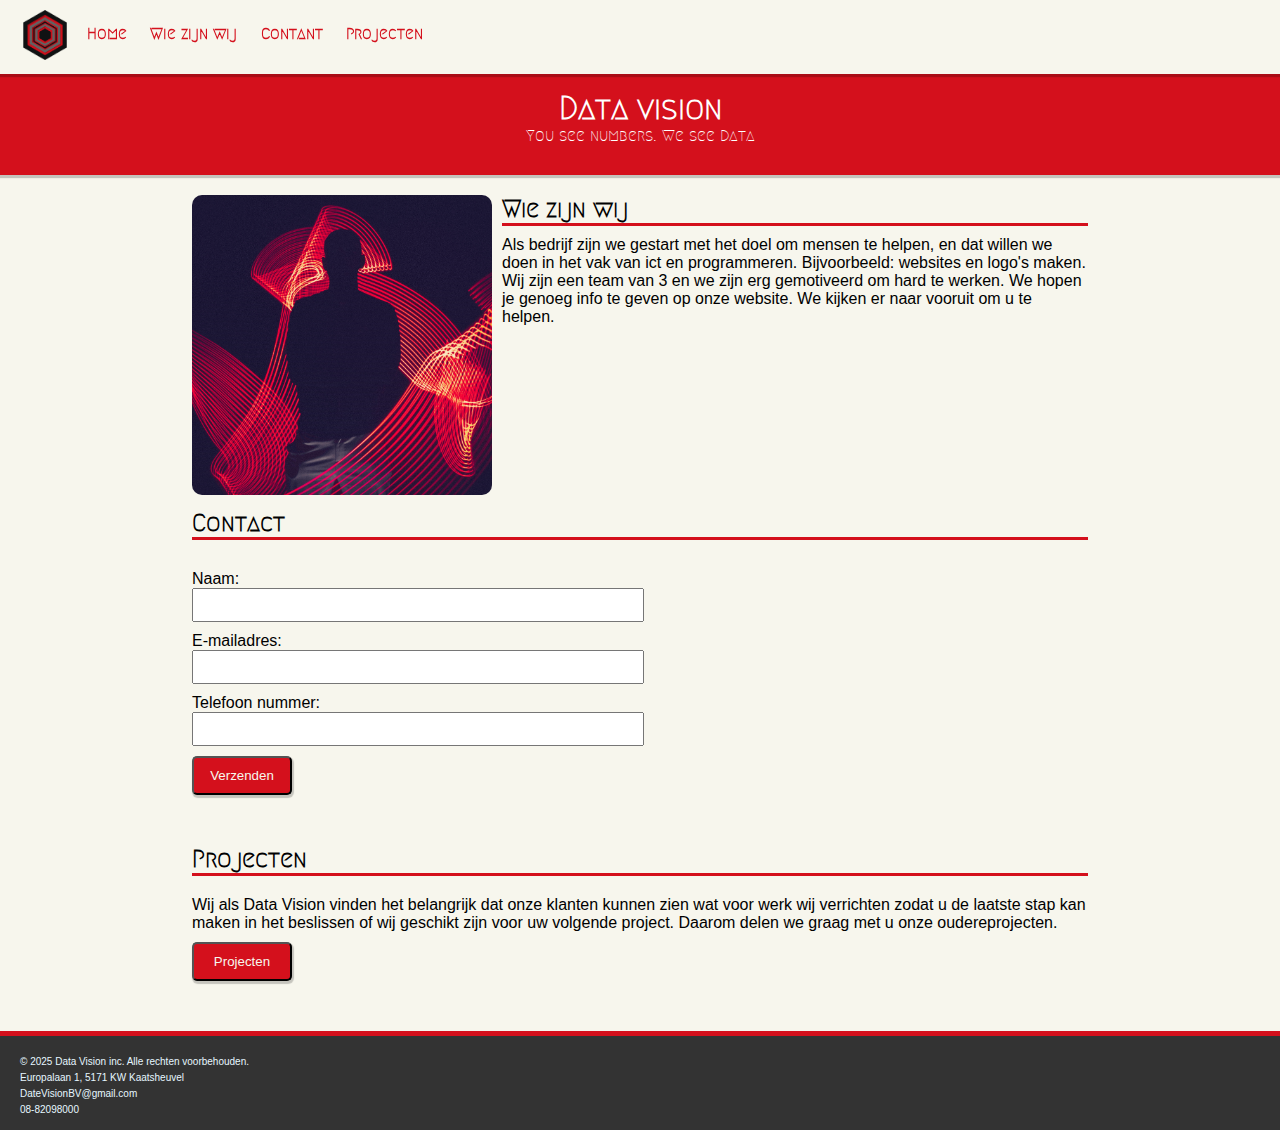
==== index.html @ f1a0186d "wie zijn wij nav" ====
<!DOCTYPE html>
<html lang="nl">
    <head>
        <meta charset="UTF-8">
        <meta name="viewport" content="width=device-width, initial-scale=1.0">
        <title>Datavision</title>
        <link rel="stylesheet" href="style.css">
        <link rel="preconnect" href="https://fonts.googleapis.com">
        <link rel="preconnect" href="https://fonts.gstatic.com" crossorigin>
        <link href="https://fonts.googleapis.com/css2?family=Megrim&family=Open+Sans:ital,wght@0,300..800;1,300..800&display=swap" rel="stylesheet">
    </head>
    <body>
        <header id="home" title="Datavision">
            <nav class="navbalk">
                <a href="#home"><img src="LOGO.png"></a>
                <ul>
                    <a class="hover" href="#home">Home</a>
                    <a class="hover" href="#home">Wie zijn wij</a>
                    <a class="hover" href="#user-form">Contant</a>
                    <a class="hover" href="projecten.html">Projecten</a>
                </ul>
            </nav>
            <h1>Data vision</h1>
            <p>You see numbers. We see Data</p>
        </header>
        <main>
            <section id="Wie-zijn-wij" class="Wie-zijn-wij">
                <div>
                    <img class="icon" src="pexels-akwice-3094799.jpg" alt>
                </div>
                <div>
                    <h2 class="none">Wie zijn wij</h2>
                    <div>
                        Als bedrijf zijn we gestart met het doel om mensen te helpen, en dat willen we doen in het vak van ict en programmeren. Bijvoorbeeld: websites en logo's maken. Wij zijn een team van 3 en we zijn erg gemotiveerd om hard te werken. We hopen je genoeg info te geven op onze website. We kijken er naar vooruit om u te helpen. 
                    </div>
                </div>
            </section>
            <section id="user-form" class="user-form">
                <h2>Contact</h2>   
                    <div>
                        <p>Naam:</p>
                        <input type="text" required>
                        <p>E-mailadres:</p>
                        <input type="email" required>
                        <p>Telefoon nummer:</p>
                        <input type="text" required>
                        <button class="verzenden">Verzenden</button>
                    </div>  
            </section>
            <section id="projecten" class="projecten">
                <h2>Projecten</h2>
                <div>
                    <p>Wij als Data Vision vinden het belangrijk dat onze klanten kunnen zien wat voor werk wij verrichten zodat u de laatste stap kan maken in het beslissen of wij geschikt zijn voor uw volgende project. Daarom delen we graag met u onze oudereprojecten.</p>
                    <a href="projecten.html"><button>Projecten</button></a>
                </div>
            </section>
        </main>
        <footer>
            <p>© 2025 Data Vision inc. Alle rechten voorbehouden.</p>
            <p>Europalaan 1, 5171 KW Kaatsheuvel</p>
            <p>DateVisionBV@gmail.com</p>
            <p>08-82098000</p>
        </footer>
    </body>
---- style.css ----
* {
    margin: 0;
    padding: 0;
    font-family: Arial, Helvetica, sans-serif;
}

html{
    scroll-behavior: smooth;
}

body{
    background-color: #f7f6ed;
}

.navbalk {
    position: fixed;
    padding: 10px 20px 10px 20px;
    background-color: #f7f6ed;
    width: 100%;
    box-shadow: 1px 2px 1px 1px rgba(0, 0, 0, 0.2);
    display:flex;
}
.navbalk ul{
    padding-top: 15px;
}

.navbalk img{
    width:50px;
    height: 50px;
}

.hover{
    color: #D4101C;
    text-decoration: none;
    margin-left: 15px;
    padding: 2px 2px 2px 2px;
    font-family: "Megrim", Static;
    font-weight: bold;
}

.hover:hover {
    background-color: #626262;
    color:#e6f7ff;
}

h1 {
    padding-top: 90px;
    text-align: center;
    font-family: "Megrim", Static;
}

h2 {
    border-bottom: 3px #D4101C solid;
    font-family: "Megrim", Static;
}

header {
    background-color: #D4101C;
    color: #ffffff;
    box-shadow: 1px 2px 1px 1px rgba(0, 0, 0, 0.2);
}

header p{
    padding-bottom: 30px;
    margin-bottom: 10px;
    text-align: center;
    font-family: "Megrim", Static;
}

main {
    margin-left: 15%;
    margin-right: 15%;
}

.Wie-zijn-wij {
    display: flex;
    justify-content: space-between;
    background-color: #f7f6ed;
}

.Wie-zijn-wij img {
    border-radius: 10px;
    width: 300px;
    margin-right: 10px;
}

.Wie-zijn-wij div {
    padding: 10px 0px 10px 0px; 
}

.user-form div {
    display: flex;
    flex-direction: column;
    padding: 20px 0px 50px 0px;
    flex-wrap: wrap;
}
input{
    width: 50%;
    height: 30px;
}

.user-form p {
    margin-top: 10px;
}

button {
    background-color:#D4101C ;
    color: #f7f6ed;
    padding: 10px 15px 10px 15px;
    border-radius: 5px;
    width: 100px;
    margin-top: 10px;
    box-shadow: 1px 2px 1px 1px rgba(0, 0, 0, 0.2);
}

button:hover{
    cursor: pointer;
}

.projecten p{
    display: flex;
    flex-direction: column;
    padding: 20px 0px 0px 0px;
    flex-wrap: wrap;
}

.projecten button{
    margin-bottom: 50px;
}
footer {
    background-color: #333333;
    color: #e6f7ff;
    padding-top: 15px;
    padding-bottom: 15px;
    border-top: 5px #D4101C solid;
}
footer p{
    padding-top: 5px;
    padding-left: 20px;
    font-size:10px;
}

@media screen and (max-width: 840px) {
    .Wie-zijn-wij{
        display:flex;
        flex-wrap: wrap;
    }
}
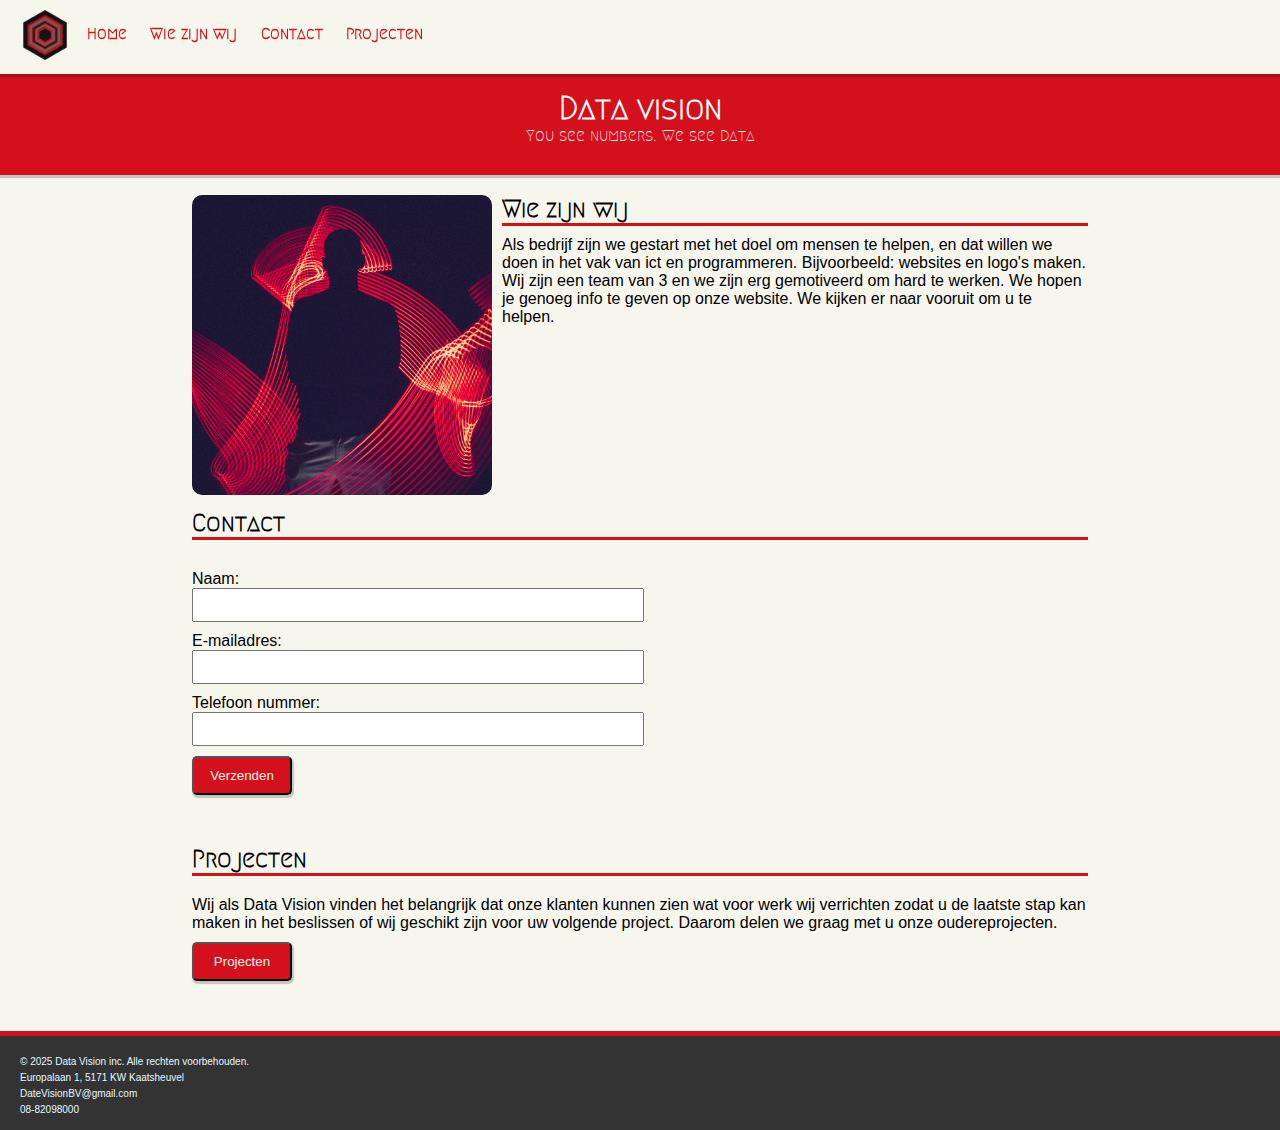
==== commit a00058fd: "contant" ====
--- a/index.html
+++ b/index.html
@@ -16,7 +16,7 @@
                 <ul>
                     <a class="hover" href="#home">Home</a>
                     <a class="hover" href="#home">Wie zijn wij</a>
-                    <a class="hover" href="#user-form">Contant</a>
+                    <a class="hover" href="#user-form">Contact</a>
                     <a class="hover" href="projecten.html">Projecten</a>
                 </ul>
             </nav>
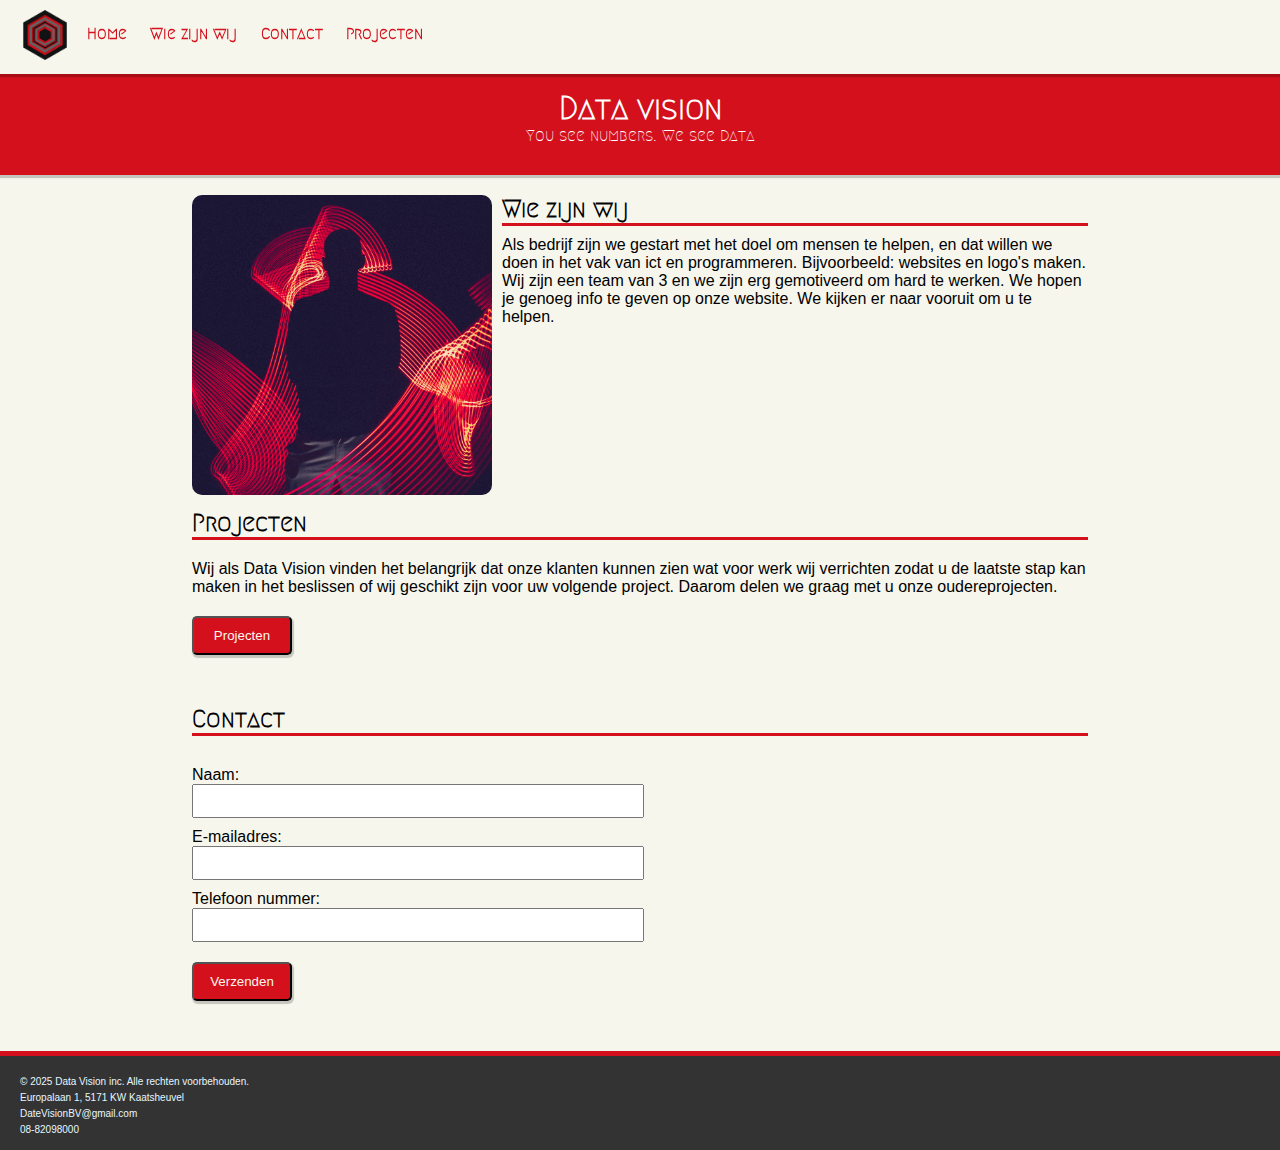
==== commit 1f98202f: "porject naar boven" ====
--- a/index.html
+++ b/index.html
@@ -12,7 +12,7 @@
     <body>
         <header id="home" title="Datavision">
             <nav class="navbalk">
-                <a href="#home"><img src="LOGO.png"></a>
+                <a href="#home"><img src="img/LOGO.png"></a>
                 <ul>
                     <a class="hover" href="#home">Home</a>
                     <a class="hover" href="#home">Wie zijn wij</a>
@@ -26,13 +26,20 @@
         <main>
             <section id="Wie-zijn-wij" class="Wie-zijn-wij">
                 <div>
-                    <img class="icon" src="pexels-akwice-3094799.jpg" alt>
+                    <img class="icon" src="img/pexels-akwice-3094799.jpg" alt>
                 </div>
                 <div>
                     <h2 class="none">Wie zijn wij</h2>
                     <div>
                         Als bedrijf zijn we gestart met het doel om mensen te helpen, en dat willen we doen in het vak van ict en programmeren. Bijvoorbeeld: websites en logo's maken. Wij zijn een team van 3 en we zijn erg gemotiveerd om hard te werken. We hopen je genoeg info te geven op onze website. We kijken er naar vooruit om u te helpen. 
                     </div>
+                </div>
+            </section>
+            <section id="projecten" class="projecten">
+                <h2>Projecten</h2>
+                <div>
+                    <p>Wij als Data Vision vinden het belangrijk dat onze klanten kunnen zien wat voor werk wij verrichten zodat u de laatste stap kan maken in het beslissen of wij geschikt zijn voor uw volgende project. Daarom delen we graag met u onze oudereprojecten.</p>
+                    <a href="projecten.html"><button>Projecten</button></a>
                 </div>
             </section>
             <section id="user-form" class="user-form">
@@ -47,13 +54,7 @@
                         <button class="verzenden">Verzenden</button>
                     </div>  
             </section>
-            <section id="projecten" class="projecten">
-                <h2>Projecten</h2>
-                <div>
-                    <p>Wij als Data Vision vinden het belangrijk dat onze klanten kunnen zien wat voor werk wij verrichten zodat u de laatste stap kan maken in het beslissen of wij geschikt zijn voor uw volgende project. Daarom delen we graag met u onze oudereprojecten.</p>
-                    <a href="projecten.html"><button>Projecten</button></a>
-                </div>
-            </section>
+          
         </main>
         <footer>
             <p>© 2025 Data Vision inc. Alle rechten voorbehouden.</p>
--- a/style.css
+++ b/style.css
@@ -109,7 +109,7 @@
     padding: 10px 15px 10px 15px;
     border-radius: 5px;
     width: 100px;
-    margin-top: 10px;
+    margin-top: 20px;
     box-shadow: 1px 2px 1px 1px rgba(0, 0, 0, 0.2);
 }
 
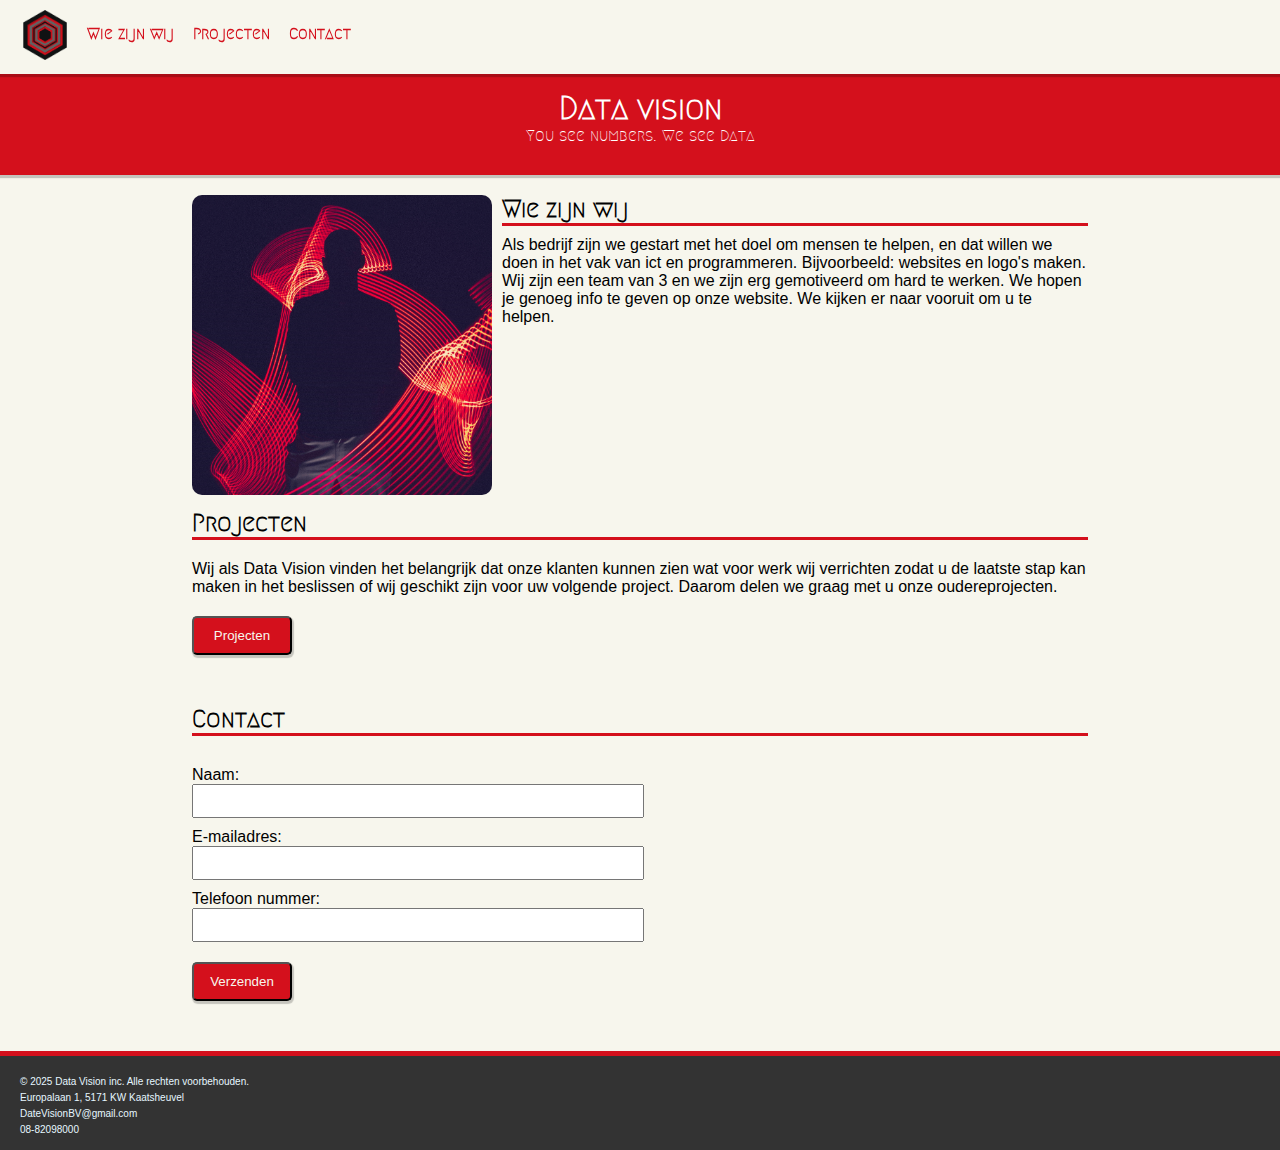
==== commit 8ac97c41: "li update/icon" ====
--- a/index.html
+++ b/index.html
@@ -8,16 +8,16 @@
         <link rel="preconnect" href="https://fonts.googleapis.com">
         <link rel="preconnect" href="https://fonts.gstatic.com" crossorigin>
         <link href="https://fonts.googleapis.com/css2?family=Megrim&family=Open+Sans:ital,wght@0,300..800;1,300..800&display=swap" rel="stylesheet">
+        <link rel="icon" type="image/x-icon" href="fav.ico">
     </head>
     <body>
         <header id="home" title="Datavision">
             <nav class="navbalk">
                 <a href="#home"><img src="img/LOGO.png"></a>
                 <ul>
-                    <a class="hover" href="#home">Home</a>
-                    <a class="hover" href="#home">Wie zijn wij</a>
-                    <a class="hover" href="#user-form">Contact</a>
-                    <a class="hover" href="projecten.html">Projecten</a>
+                    <li><a class="hover" href="#home">Wie zijn wij</a></li>
+                    <li><a class="hover" href="projecten.html">Projecten</a></li>
+                    <li><a class="hover" href="#user-form">Contact</a></li>
                 </ul>
             </nav>
             <h1>Data vision</h1>
@@ -25,7 +25,7 @@
         </header>
         <main>
             <section id="Wie-zijn-wij" class="Wie-zijn-wij">
-                <div>
+                <div class="divicon">
                     <img class="icon" src="img/pexels-akwice-3094799.jpg" alt>
                 </div>
                 <div>
--- a/style.css
+++ b/style.css
@@ -10,6 +10,10 @@
 
 body{
     background-color: #f7f6ed;
+}
+ul{
+    display: flex;
+    list-style: none;
 }
 
 .navbalk {
@@ -145,4 +149,8 @@
         display:flex;
         flex-wrap: wrap;
     }
+    .divicon{
+        text-align: center;
+        width: 100%;
+    }
 }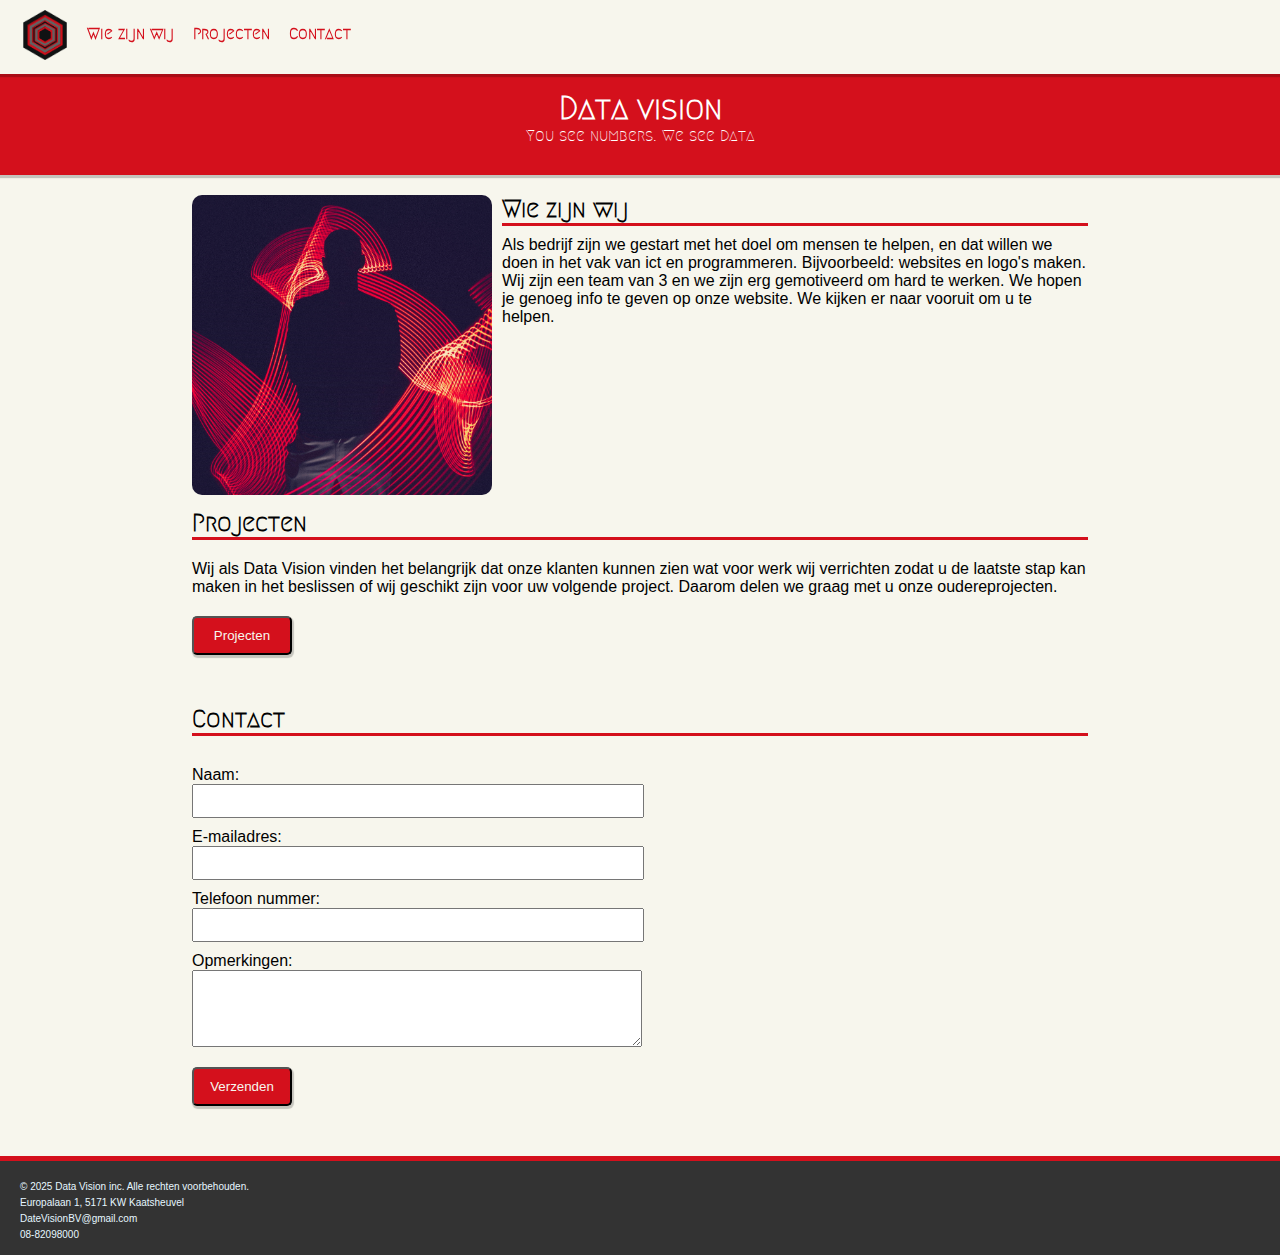
==== commit 9eb49feb: "." ====
--- a/index.html
+++ b/index.html
@@ -50,8 +50,10 @@
                         <p>E-mailadres:</p>
                         <input type="email" required>
                         <p>Telefoon nummer:</p>
-                        <input type="text" required>
-                        <button class="verzenden">Verzenden</button>
+                        <input type="tel" required>
+                        <p>Opmerkingen:</p>
+                        <textarea name="message" rows="5" cols="30"></textarea>
+                        <button class="verzenden" type="submit">Verzenden</button>
                     </div>  
             </section>
           
--- a/style.css
+++ b/style.css
@@ -102,6 +102,9 @@
     width: 50%;
     height: 30px;
 }
+textarea{
+    width:50%;
+}
 
 .user-form p {
     margin-top: 10px;
@@ -153,4 +156,7 @@
         text-align: center;
         width: 100%;
     }
+    .Wie-zijn-wij img{
+        width: 100%;
+    }
 }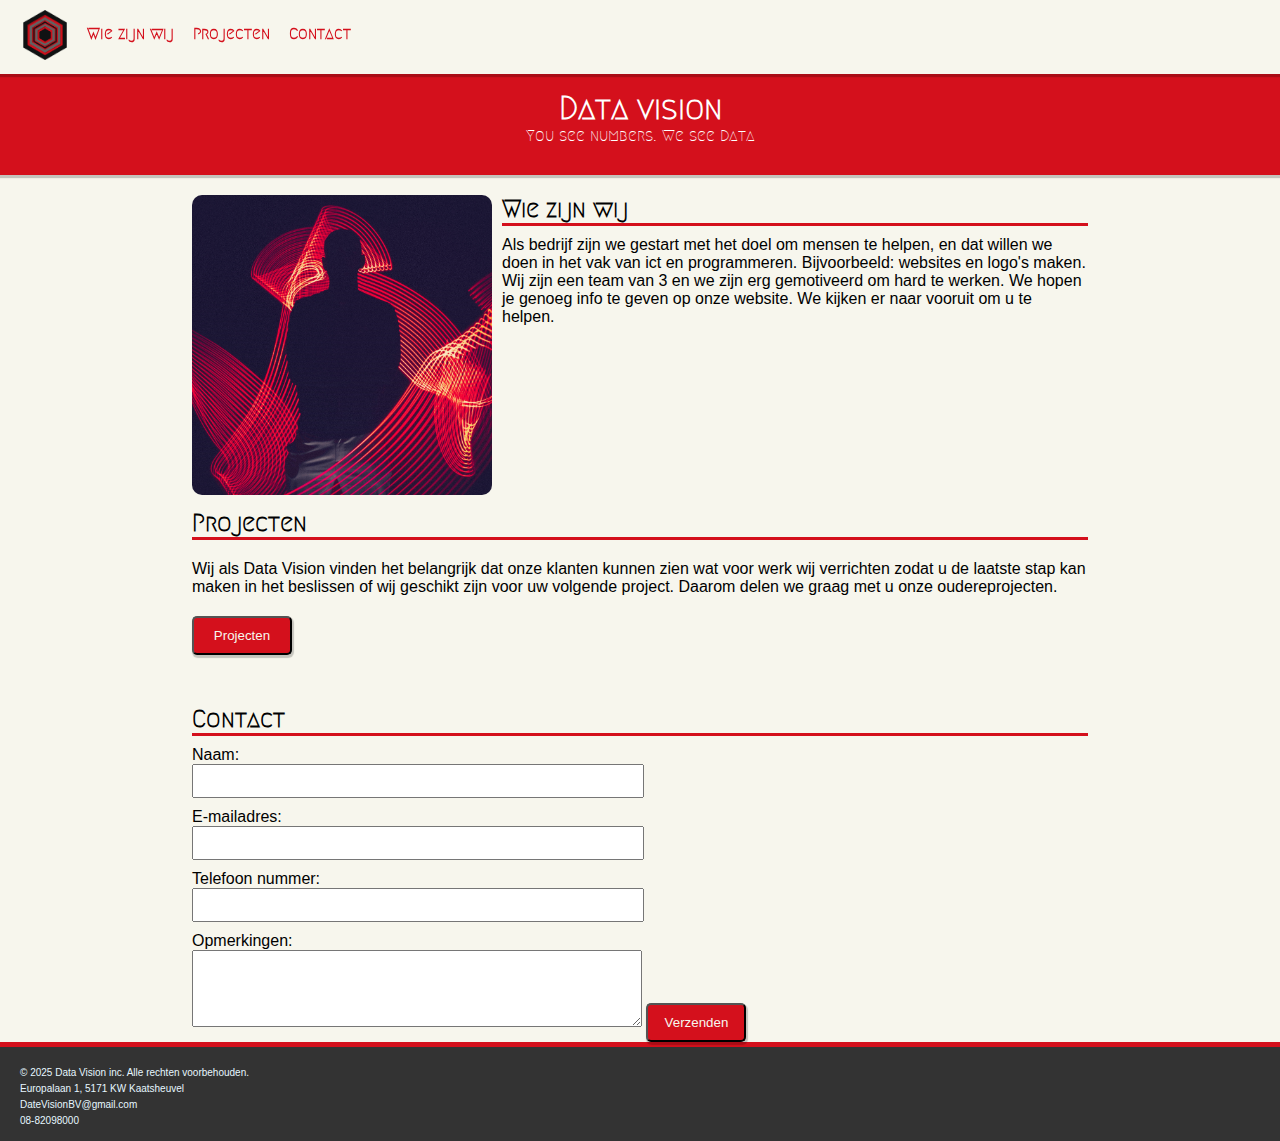
==== commit b4e7f11d: "fotm" ====
--- a/index.html
+++ b/index.html
@@ -44,7 +44,7 @@
             </section>
             <section id="user-form" class="user-form">
                 <h2>Contact</h2>   
-                    <div>
+                    <form>
                         <p>Naam:</p>
                         <input type="text" required>
                         <p>E-mailadres:</p>
@@ -54,7 +54,7 @@
                         <p>Opmerkingen:</p>
                         <textarea name="message" rows="5" cols="30"></textarea>
                         <button class="verzenden" type="submit">Verzenden</button>
-                    </div>  
+                    </form>  
             </section>
           
         </main>
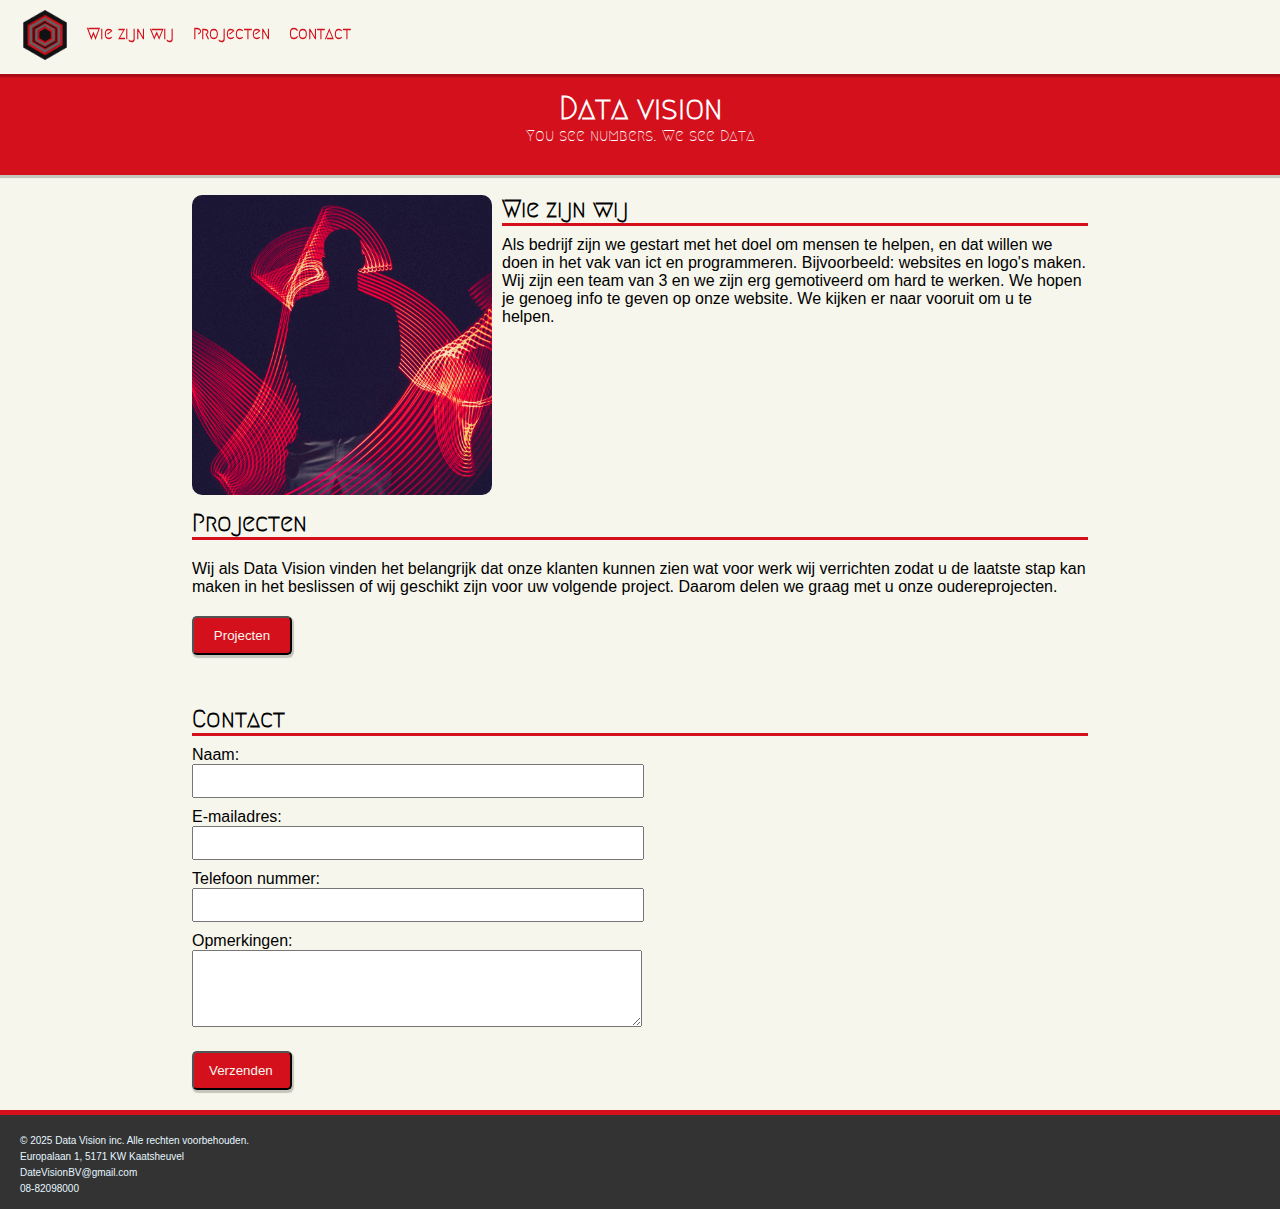
==== commit 5819c051: "Update index.html" ====
--- a/index.html
+++ b/index.html
@@ -46,11 +46,11 @@
                 <h2>Contact</h2>   
                     <form>
                         <p>Naam:</p>
-                        <input type="text" required>
+                        <input type="text" name="name" id="name" required>
                         <p>E-mailadres:</p>
-                        <input type="email" required>
+                        <input type="email" name="email" id="email" required>
                         <p>Telefoon nummer:</p>
-                        <input type="tel" required>
+                        <input type="tel" name="phone" id="phone" required>
                         <p>Opmerkingen:</p>
                         <textarea name="message" rows="5" cols="30"></textarea>
                         <button class="verzenden" type="submit">Verzenden</button>
--- a/style.css
+++ b/style.css
@@ -109,6 +109,10 @@
 .user-form p {
     margin-top: 10px;
 }
+.verzenden{
+    display: flex;
+    margin-bottom: 20px;
+}
 
 button {
     background-color:#D4101C ;
